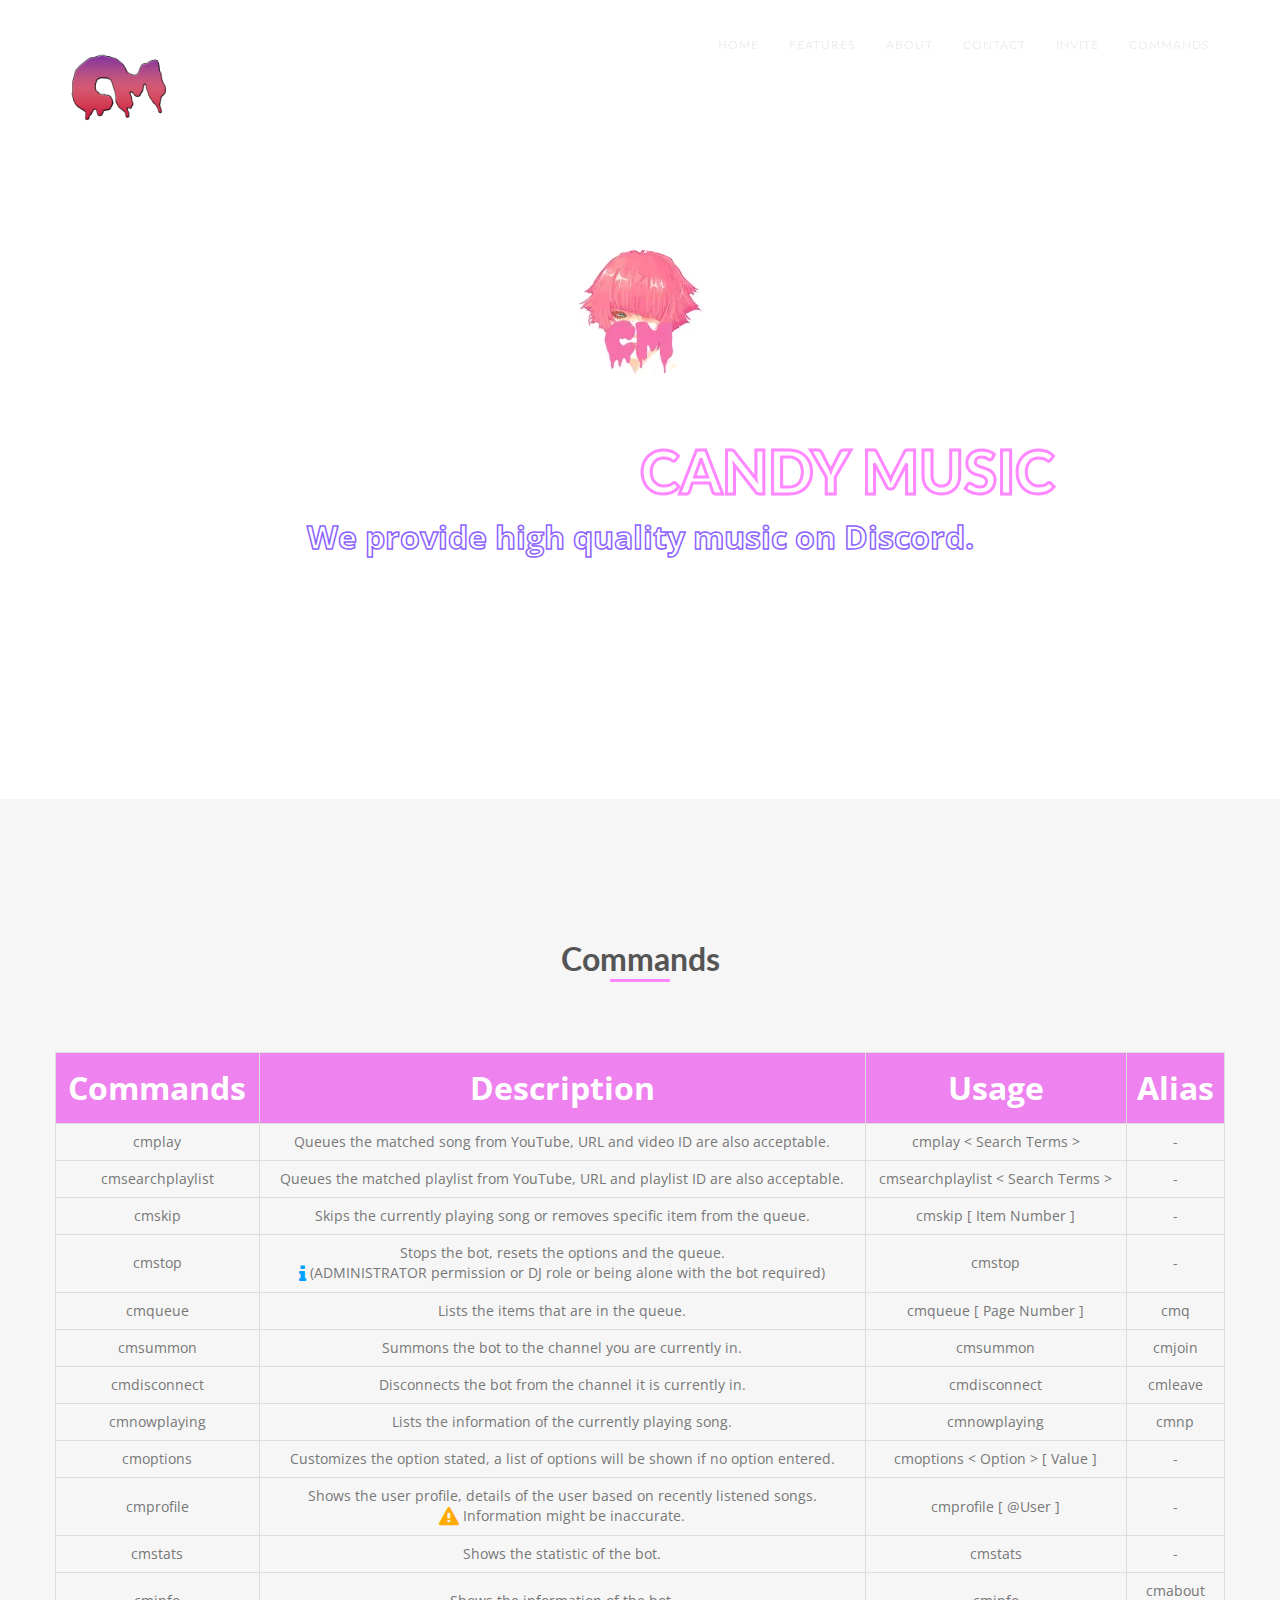
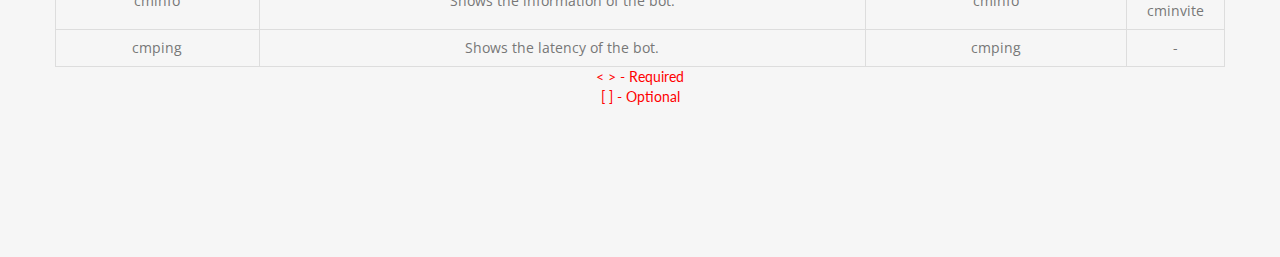
==== commands.html @ 9859776d "v1.1" ====
<!DOCTYPE html>
<html>
	
	
	<head>
<meta charset="utf-8">
<meta name="viewport" content="width=device-width, initial-scale=1">
<title>Candy Music - Commands</title>
<meta name="description" content="">
<meta name="author" content="">

<!-- Favicons
    ================================================== -->
<link rel="shortcut icon" href="img/favicon.ico" type="image/x-icon">
<link rel="apple-touch-icon" href="img/apple-touch-icon.png">
<link rel="apple-touch-icon" sizes="72x72" href="img/apple-touch-icon-72x72.png">
<link rel="apple-touch-icon" sizes="114x114" href="img/apple-touch-icon-114x114.png">

<!-- Bootstrap -->
<link rel="stylesheet" type="text/css"  href="css/bootstrap.css">
<link rel="stylesheet" type="text/css" href="fonts/font-awesome/css/font-awesome.css">
<link rel="stylesheet" type="text/css" href="fonts/font-awesome/css/styles.css">
<link href="https://file.myfontastic.com/V3TBBQQPGmrtsJyQskfBVn/icons.css" rel="stylesheet">


<!-- Stylesheet
    ================================================== -->
<link rel="stylesheet" type="text/css"  href="css/style.css">
<link rel="stylesheet" type="text/css" href="css/prettyPhoto.css">
<link href='http://fonts.googleapis.com/css?family=Lato:400,700,900,300' rel='stylesheet' type='text/css'>
<link href='http://fonts.googleapis.com/css?family=Open+Sans:400,700,800,600,300' rel='stylesheet' type='text/css'>
<script type="text/javascript" src="js/modernizr.custom.js"></script>

<!-- HTML5 shim and Respond.js for IE8 support of HTML5 elements and media queries -->
<!-- WARNING: Respond.js doesn't work if you view the page via file:// -->
<!--[if lt IE 9]>
      <script src="https://oss.maxcdn.com/html5shiv/3.7.2/html5shiv.min.js"></script>
      <script src="https://oss.maxcdn.com/respond/1.4.2/respond.min.js"></script>
    <![endif]-->

    <style>
            @-webkit-keyframes pfp {
		    0%  {bottom:0px;}
		    50% {bottom:40px;}
		    100% {bottom:0px;}
            }
            @keyframes pfp {
              0%  {bottom:0px;}
              50% {bottom:40px;}
              100% {bottom:0px;}
            }


    </style>

</head>

<body>
    <nav id="menu" class="navbar navbar-default navbar-fixed-top">
            <div class="container"> 
              <!-- Brand and toggle get grouped for better mobile display -->
              <div class="navbar-header">
                <button type="button" class="navbar-toggle collapsed" data-toggle="collapse" data-target="#bs-example-navbar-collapse-1"> <span class="sr-only">Toggle navigation</span> <span class="icon-bar"></span> <span class="icon-bar"></span> <span class="icon-bar"></span> </button>
                <a class="navbar-brand" href="index.html"><img src="img/icon.png" width="100" height="100"></img><strong></strong></a> </div>
              
              <!-- Collect the nav links, forms, and other content for toggling -->
              <div class="collapse navbar-collapse" id="bs-example-navbar-collapse-1">
                <ul class="nav navbar-nav navbar-right">
                  <li><a href="index.html#home" class="page-scroll">Home</a></li>
                  <li><a href="index.html#features-section" class="page-scroll">Features</a></li>
                  <li><a href="index.html#about-section" class="page-scroll">About</a></li>
                  <li><a href="index.html#contact-section" class="page-scroll">Contact</a></li>
                  <li><a href="index.html#invite-section" class="page-scroll">Invite</a></li>
                  <li><a href="commands.html" target="_self">Commands</a></li>
                </ul>
              </div>
              <!-- /.navbar-collapse --> 
            </div>
            <!-- /.container-fluid --> 
          </nav>
        </body>

        <header class="text-center" name="home">
                <div class="intro-text">
                  <img src="img/pfp.png" style="border-radius: 50%; position: relative; -webkit-animation-name: pfp; -webkit-animation-duration: 2.5s; animation-name: pfp; animation-duration: 2.5s; animation-iteration-count: infinite; -webkit-animation-timing-function: ease-in-out; animation-timing-function: ease-in-out; animation-direction: alternate;" width="128px" height="128px"></img><br><br><br>
                  
                  <h1>Welcome to <strong>Candy Music</strong></h1>
                  <p2>We provide high quality music on Discord.</p2><br><br>
                  <a href="index.html#invite-section" class="btn btn-default btn-lg page-scroll">INVITE NOW</a> </div>
              </header>

        <body>

          		<!-- commands section -->
			<div id="commands-section" class="text-center">
				<div class="container">
					<div class="command-title center">
						<h2>Commands</h2>
						<hr>
							<div class="clearfix"></div>
							<p></p>
						</div>
						<div class="space"></div>
						<div class="row">
                            <table id="commands-table">

                                    <tr>
                                    <th style="background-color:violet"><center>Commands</center></th>
                                    <th style="background-color:violet"><center>Description</center></th>
                                    <th style="background-color:violet"><center>Usage</center></th>
                                    <th style="background-color:violet"><center>Alias</center></th>
                                    </tr>

                                    <tr>
                                        <td>cmplay</td>
                                        <td>Queues the matched song from YouTube, URL and video ID are also acceptable.</td>
                                        <td>cmplay < Search Terms ></td>
                                        <td>-</td>
                                    </tr>

                                    <tr>
                                        <td>cmsearchplaylist</td>
                                        <td>Queues the matched playlist from YouTube, URL and playlist ID are also acceptable.</td>
                                        <td>cmsearchplaylist < Search Terms ></td>
                                        <td>-</td>
                                    </tr>

                                    <tr>
                                        <td>cmskip</td>
                                        <td>Skips the currently playing song or removes specific item from the queue.</td>
                                        <td>cmskip [ Item Number ]</td>
                                        <td>-</td>
                                    </tr>

                                    <tr>
                                        <td>cmstop</td>
                                        <td>Stops the bot, resets the options and the queue.<br><info class="fa fa-info"></info> (ADMINISTRATOR permission or DJ role or being alone with the bot required)</td>
                                        <td>cmstop</td>
                                        <td>-</td>
                                    </tr>
                                    
                                    <tr>
                                        <td>cmqueue</td>
                                        <td>Lists the items that are in the queue.</td>
                                        <td>cmqueue [ Page Number ]</td>
                                        <td>cmq</td>
                                    </tr>

                                    <tr>
                                        <td>cmsummon</td>
                                        <td>Summons the bot to the channel you are currently in.</td>
                                        <td>cmsummon</td>
                                        <td>cmjoin</td>
                                    </tr>

                                    <tr>
                                        <td>cmdisconnect</td>
                                        <td>Disconnects the bot from the channel it is currently in.</td>
                                        <td>cmdisconnect</td>
                                        <td>cmleave</td>
                                    </tr>

                                    <tr>
                                    <td>cmnowplaying</td>
                                    <td>Lists the information of the currently playing song.</td>
                                    <td>cmnowplaying</td>
                                    <td>cmnp</td>
                                    </tr>

                                    <tr>
                                        <td>cmoptions</td>
                                        <td>Customizes the option stated, a list of options will be shown if no option entered.</td>
                                        <td>cmoptions < Option > [ Value ]</td>
                                        <td>-</td>
                                    </tr>

                                    <tr>
                                        <td>cmprofile</td>
                                        <td>Shows the user profile, details of the user based on recently listened songs.<br><warning class="fa fa-warning"></warning> Information might be inaccurate.</td>
                                        <td>cmprofile [ @User ]</td>
                                        <td>-</td>
                                    </tr>

                                    <tr>
                                        <td>cmstats</td>
                                        <td>Shows the statistic of the bot.</td>
                                        <td>cmstats</td>
                                        <td>-</td>
                                    </tr>

                                    <tr>
                                        <td>cminfo</td>
                                        <td>Shows the information of the bot.</td>
                                        <td>cminfo</td>
                                        <td>cmabout<br>cminvite</td>
                                    </tr>

                                    <tr>
                                        <td>cmping</td>
                                        <td>Shows the latency of the bot.</td>
                                        <td>cmping</td>
                                        <td>-</td>
                                    </tr>
                            </table>
                            <warn style="color:red">< > - Required<br>[ ] - Optional</warn>
							</div>
					</div>
				</div>
      <!--about section-->
          </body>


<!-- jQuery (necessary for Bootstrap's JavaScript plugins) --> 
<script src="https://ajax.googleapis.com/ajax/libs/jquery/1.11.1/jquery.min.js"></script> 
<script type="text/javascript" src="js/jquery.1.11.1.js"></script> 
<!-- Include all compiled plugins (below), or include individual files as needed --> 
<script type="text/javascript" src="js/bootstrap.js"></script> 
<script type="text/javascript" src="js/SmoothScroll.js"></script> 
<script type="text/javascript" src="js/jquery.counterup.js"></script> 
<script type="text/javascript" src="js/waypoints.js"></script> 
<script type="text/javascript" src="js/jquery.prettyPhoto.js"></script> 
<script type="text/javascript" src="js/jquery.isotope.js"></script> 
<script type="text/javascript" src="js/jqBootstrapValidation.js"></script> 

<!-- Javascripts
    ================================================== --> 
<script type="text/javascript" src="js/main.js"></script>

</html>
---- fonts/font-awesome/css/styles.css ----
@charset "UTF-8";

@font-face {
  font-family: "cmicon";
  src:url("fonts/cmicon.eot");
  src:url("fonts/cmicon.eot?#iefix") format("embedded-opentype"),
    url("fonts/cmicon.woff") format("woff"),
    url("fonts/cmicon.ttf") format("truetype"),
    url("fonts/cmicon.svg#cmicon") format("svg");
  font-weight: normal;
  font-style: normal;

}

[data-icon]:before {
  font-family: "cmicon" !important;
  content: attr(data-icon);
  font-style: normal !important;
  font-weight: normal !important;
  font-variant: normal !important;
  text-transform: none !important;
  speak: none;
  line-height: 1;
  -webkit-font-smoothing: antialiased;
  -moz-osx-font-smoothing: grayscale;
}

[class^="icon-"]:before,
[class*=" icon-"]:before {
  font-family: "cmicon" !important;
  font-style: normal !important;
  font-weight: normal !important;
  font-variant: normal !important;
  text-transform: none !important;
  speak: none;
  line-height: 1;
  -webkit-font-smoothing: antialiased;
  -moz-osx-font-smoothing: grayscale;
}

.icon-cmicon:before {
  content: "\61";
}
---- css/style.css ----
body, html {
	font-family: 'Lato', sans-serif;
	text-rendering: optimizeLegibility !important;
	-webkit-font-smoothing: antialiased !important;
	color: #777;
}
h1 strong {
	font-weight: 900;
	-webkit-text-stroke: 3.0px #FF87FF;
	-webkit-text-fill-color: #FFFFFF;
}
h2 {
	line-height: 20px;
	font-size: 32px;
	font-weight: 700;
	margin: 0;
	color: #555;
}
h3 {
	font-size: 16px;
	font-weight: 700;
}
h4 {
	font-size: 20px;
	color: #666;
}
h5 {
	text-transform: uppercase;
	font-weight: 700;
	line-height: 20px;
}
p {
	font-family: 'Open Sans', sans-serif;
}
p2{
	-webkit-text-stroke: 1.5px #8D63FF;
	-webkit-text-fill-color: #FFFFFF;
	font-family: 'Open Sans', sans-serif;
	font-size: 32px;
	font-weight: 700;
}
a {
	color: #ff96e4;
}
a:hover, a:focus {
	text-decoration: none;
	color: rgb(34, 34, 34);
}
a.invite:hover, a.invite:visited, a.invite:active{
	text-decoration: none;
	color: purple;
}
.clearfix:after {
	visibility: hidden;
	display: block;
	font-size: 0;
	content: " ";
	clear: both;
	height: 0;
}
.clearfix {
	display: inline-block;
}
* html .clearfix {
	height: 1%;
}
.clearfix {
	display: block;
}
ul, ol {
	padding: 0;
	webkit-padding: 0;
	moz-padding: 0;
	list-style: none;
}
hr {
	height: 3px;
	width: 60px;
	text-align: center;
	position: relative;
	background: #FF87FF;
	border: 0;
	margin: 10px auto 30px;
}
/* Navigation */
#menu {
	padding: 20px;
	transition: all 0.8s;
}
#menu.navbar-default {
	background-color: rgba(248, 248, 248, 0);
	border-color: rgba(231, 231, 231, 0);
}
#menu a.navbar-brand {
	text-transform: uppercase;
	font-size: 22px;
	color: #fff;
	font-weight: 900;
}
#menu a.navbar-brand i.fa {
	color: rgba(255,255,255,0.7);
	margin-right: 3px;
}
#menu.navbar-default .navbar-nav > li > a {
	text-transform: uppercase;
	color: #eeeeee;
	font-size: 12px;
	letter-spacing: 1px;
}
#menu.navbar-default .navbar-nav > li > a:hover {
	color: #cf8cff;
}
.on {
	background-color: #6e0072 !important;
	padding: 0 !important;
}
.navbar-default .navbar-nav > .active > a, .navbar-default .navbar-nav > .active > a:hover, .navbar-default .navbar-nav > .active > a:focus {
	color: #cf8cff !important;
	background-color: transparent;
}
.navbar-toggle {
	border-radius: 0;
}
.navbar-default .navbar-toggle:hover, .navbar-default .navbar-toggle:focus {
	background-color: #cf8cff;
	border-color: #cf8cff;
}
.navbar-default .navbar-toggle:hover>.icon-bar {
	background-color: #FFF;
}
/* Home Style */
/*../img/header-bg.jpg*/
header { 
	background: url(https://cdn.discordapp.com/attachments/242175117831045121/392961138247073802/floating-light-pink-stars-fade-in-and-out-against-a-pink-backdrop-looping-motion-background_spv1hisg.png) no-repeat bottom right;
	background-size: cover;
	color: #cfcfcf;
	position: relative;
	height: 100%;
}
header p {
	color: rgba(255,255,255,0.8);
	font-size: 20px;
	margin-bottom: 80px;
}
.intro-text {
	position: relative;
	padding-top: 250px;
	padding-right: 0;
	padding-left: 0;
	padding-bottom: 170px;
}
.intro-text H1 {
	font-size: 60px;
	text-transform: uppercase;
	color: #fff;
}
.btn-default {
	color: #fff;
	font-family: 'Open Sans', sans-serif;
	background-color: transparent;
	border: 2px solid rgba(255,255,255,0.8);
	margin: 0 8px;
	padding: 12px 24px;
	font-size: 16px;
	transition: all 0.5s;
	border-radius: 4px;
}
.btn-default:hover, .btn-default:focus, .btn-default.focus, .btn-default:active, .btn-default.active {
	background-color: #fff;
	color: #ff96e4;
	border-color: #fff;
}
/* Features Section */
#features-section {
	padding: 150px 0;
	background-color: #fff;
}
#features-section h4 {
	font-weight: 700;
}
.space {
	margin-top: 40px;
}
#features-section i.fa {
	font-size: 40px;
	margin-bottom: 20px;
	transition: all 0.5s;
	color: #ff96e4;
}
/* About Section */
#about-section {
	padding: 150px 0;
	background-color: #f6f6f6;
}
#about-section p {
	margin-top: 5px;
	margin-bottom: 5px;
}

#about-section i.fa {
	font-size: 40px;
	margin-bottom: 20px;
	transition: all 0.5s;
	color: #ff96e4;
}
/* Invite Section */
#invite-section {
	padding: 150px 0;
	background-color: #f6f6f6;
}
.section-title.center {
	padding: 30px 0;
}
.section-title h2 {
	margin-bottom: 30px;
}
img.img-circle.team-img {
	width: 150px;
	height: 150px;
	border: 4px solid transparent;
	transition: all 0.5s;
}
/* Contact Section */
#contact-section {
	padding: 150px 0 60px 0;
}
#contact-section h3 {
	font-size: 20px;
	font-weight: 400;
}
#contact-section form {
	padding: 30px 0;
}
#contact-section i.fa {
	color: #0dad8d;
	font-size: 16px;
	margin-bottom: 10px;
}
label {
	font-size: 12px;
	font-weight: 400;
	font-family: 'Open Sans', sans-serif;
	float: left;
}
#contact-section .form-control {
	display: block;
	width: 100%;
	padding: 6px 12px;
	font-size: 14px;
	line-height: 1.42857143;
	color: #555;
	background-color: #fff;
	background-image: none;
	border: 1px solid #ccc;
	border-radius: 2px;
	-webkit-box-shadow: none;
	box-shadow: none;
	-webkit-transition: none;
	-o-transition: none;
	transition: none;
}
#contact-section .form-control:focus {
	border-color: inherit;
	outline: 0;
	-webkit-box-shadow: transparent;
	box-shadow: transparent;
}
#contact-section .btn {
	background: transparent;
	border: 2px solid #12dbb2;
	border-radius: 4px;
	padding: 10px 20px;
	margin-top: 20px;
	color: #0dbf9b;
}
#contact-section .btn:hover, #contact-section .btn:focus {
	background: #0dbf9b;
	border: 2px solid #0dbf9b;
	color: #fff;
}
#contact-section .text-danger {
	color: #cc3300;
	text-align: left;
}
.btn:active, .btn.active {
	background-image: none;
	outline: 0;
	-webkit-box-shadow: none;
	box-shadow: none;
}
a:focus, .btn:focus, .btn:active:focus, .btn.active:focus, .btn.focus, .btn:active.focus, .btn.active.focus {
	outline: none;
	outline-offset: none;
}

/* Commands Section */
#commands-section {
	padding: 150px 0;
	background-color: #f6f6f6;
}
#commands-section p {
	margin-top: 5px;
	margin-bottom: 5px;
}

#commands-section i.fa {
	font-size: 40px;
	margin-bottom: 20px;
	transition: all 0.5s;
	color: #ff96e4;
}

/* Commands Table Section */
#commands-table {
    font-family: 'Open Sans', sans-serif;
    border-collapse: collapse;
    width: 100%;
}

#commands-table info.fa{
	font-size: 20px;
	color: #00a1ff;
	vertical-align: middle;
}

#commands-table warning.fa{
	font-size: 20px;
	color: #ffaa00;
	vertical-align: middle;
}

#commands-table td, #commands-table th {
    border: 1px solid #ddd;
    padding: 8px;
}

#commands-table tr:nth-child{background-color: #f2f2f2;}

#commands-table tr:hover {background-color: #ddd;}

#commands-table th {
    padding-top: 12px;
    padding-bottom: 12px;
	text-align: left;
	font-size: 32px;
    background-color: #4CAF50;
	color: white;
}

/* Footer */
#footer {
	background-color: #222222;
	color: #777;
	padding: 15px 0 10px 0;
	text-align: center;
}
#footer p {
	font-size: 13px;
	margin-top: 10px;
}
#footer a {
	color: #999;
}
#footer a:hover, a:focus {
	text-decoration: none;
	color: #0dad8d;
}

@media (max-width: 768px) {
.content {
	padding: 40% 0 0;
}
}

@media (max-width: 603px) {
#menu.navbar-default {
	background-color: rgba(0, 0, 0, 0.7);
}
label {
	float: none !important
}
.hover-bg .hover-text {
	padding: 12% 10%;
}
}

@media (max-width: 360px) {
.hover-bg .hover-text {
	padding: 22% 10%;
}
}
---- css/prettyPhoto.css ----
div.pp_default .pp_top,div.pp_default .pp_top .pp_middle,div.pp_default .pp_top .pp_left,div.pp_default .pp_top .pp_right,div.pp_default .pp_bottom,div.pp_default .pp_bottom .pp_left,div.pp_default .pp_bottom .pp_middle,div.pp_default .pp_bottom .pp_right{height:13px}
div.pp_default .pp_top .pp_left{background:url(../img/prettyPhoto/default/sprite.png) -78px -93px no-repeat}
div.pp_default .pp_top .pp_middle{background:url(../img/prettyPhoto/default/sprite_x.png) top left repeat-x}
div.pp_default .pp_top .pp_right{background:url(../img/prettyPhoto/default/sprite.png) -112px -93px no-repeat}
div.pp_default .pp_content .ppt{color:#f8f8f8}
div.pp_default .pp_content_container .pp_left{background:url(../img/prettyPhoto/default/sprite_y.png) -7px 0 repeat-y;padding-left:13px}
div.pp_default .pp_content_container .pp_right{background:url(../img/prettyPhoto/default/sprite_y.png) top right repeat-y;padding-right:13px}
div.pp_default .pp_next:hover{background:url(../img/prettyPhoto/default/sprite_next.png) center right no-repeat;cursor:pointer}
div.pp_default .pp_previous:hover{background:url(../img/prettyPhoto/default/sprite_prev.png) center left no-repeat;cursor:pointer}
div.pp_default .pp_expand{background:url(../img/prettyPhoto/default/sprite.png) 0 -29px no-repeat;cursor:pointer;width:28px;height:28px}
div.pp_default .pp_expand:hover{background:url(../img/prettyPhoto/default/sprite.png) 0 -56px no-repeat;cursor:pointer}
div.pp_default .pp_contract{background:url(../img/prettyPhoto/default/sprite.png) 0 -84px no-repeat;cursor:pointer;width:28px;height:28px}
div.pp_default .pp_contract:hover{background:url(../img/prettyPhoto/default/sprite.png) 0 -113px no-repeat;cursor:pointer}
div.pp_default .pp_close{width:30px;height:30px;background:url(../img/prettyPhoto/default/sprite.png) 2px 1px no-repeat;cursor:pointer}
div.pp_default .pp_gallery ul li a{background:url(../img/prettyPhoto/default/default_thumb.png) center center #f8f8f8;border:1px solid #aaa}
div.pp_default .pp_social{margin-top:7px}
div.pp_default .pp_gallery a.pp_arrow_previous,div.pp_default .pp_gallery a.pp_arrow_next{position:static;left:auto}
div.pp_default .pp_nav .pp_play,div.pp_default .pp_nav .pp_pause{background:url(../img/prettyPhoto/default/sprite.png) -51px 1px no-repeat;height:30px;width:30px}
div.pp_default .pp_nav .pp_pause{background-position:-51px -29px}
div.pp_default a.pp_arrow_previous,div.pp_default a.pp_arrow_next{background:url(../img/prettyPhoto/default/sprite.png) -31px -3px no-repeat;height:20px;width:20px;margin:4px 0 0}
div.pp_default a.pp_arrow_next{left:52px;background-position:-82px -3px}
div.pp_default .pp_content_container .pp_details{margin-top:5px}
div.pp_default .pp_nav{clear:none;height:30px;width:110px;position:relative}
div.pp_default .pp_nav .currentTextHolder{font-family:Georgia;font-style:italic;color:#999;font-size:11px;left:75px;line-height:25px;position:absolute;top:2px;margin:0;padding:0 0 0 10px}
div.pp_default .pp_close:hover,div.pp_default .pp_nav .pp_play:hover,div.pp_default .pp_nav .pp_pause:hover,div.pp_default .pp_arrow_next:hover,div.pp_default .pp_arrow_previous:hover{opacity:0.7}
div.pp_default .pp_description{font-size:11px;font-weight:700;line-height:14px;margin:5px 50px 5px 0}
div.pp_default .pp_bottom .pp_left{background:url(../img/prettyPhoto/default/sprite.png) -78px -127px no-repeat}
div.pp_default .pp_bottom .pp_middle{background:url(../img/prettyPhoto/default/sprite_x.png) bottom left repeat-x}
div.pp_default .pp_bottom .pp_right{background:url(../img/prettyPhoto/default/sprite.png) -112px -127px no-repeat}
div.pp_default .pp_loaderIcon{background:url(../img/prettyPhoto/default/loader.gif) center center no-repeat}
div.light_rounded .pp_top .pp_left{background:url(../img/prettyPhoto/light_rounded/sprite.png) -88px -53px no-repeat}
div.light_rounded .pp_top .pp_right{background:url(../img/prettyPhoto/light_rounded/sprite.png) -110px -53px no-repeat}
div.light_rounded .pp_next:hover{background:url(../img/prettyPhoto/light_rounded/btnNext.png) center right no-repeat;cursor:pointer}
div.light_rounded .pp_previous:hover{background:url(../img/prettyPhoto/light_rounded/btnPrevious.png) center left no-repeat;cursor:pointer}
div.light_rounded .pp_expand{background:url(../img/prettyPhoto/light_rounded/sprite.png) -31px -26px no-repeat;cursor:pointer}
div.light_rounded .pp_expand:hover{background:url(../img/prettyPhoto/light_rounded/sprite.png) -31px -47px no-repeat;cursor:pointer}
div.light_rounded .pp_contract{background:url(../img/prettyPhoto/light_rounded/sprite.png) 0 -26px no-repeat;cursor:pointer}
div.light_rounded .pp_contract:hover{background:url(../img/prettyPhoto/light_rounded/sprite.png) 0 -47px no-repeat;cursor:pointer}
div.light_rounded .pp_close{width:75px;height:22px;background:url(../img/prettyPhoto/light_rounded/sprite.png) -1px -1px no-repeat;cursor:pointer}
div.light_rounded .pp_nav .pp_play{background:url(../img/prettyPhoto/light_rounded/sprite.png) -1px -100px no-repeat;height:15px;width:14px}
div.light_rounded .pp_nav .pp_pause{background:url(../img/prettyPhoto/light_rounded/sprite.png) -24px -100px no-repeat;height:15px;width:14px}
div.light_rounded .pp_arrow_previous{background:url(../img/prettyPhoto/light_rounded/sprite.png) 0 -71px no-repeat}
div.light_rounded .pp_arrow_next{background:url(../img/prettyPhoto/light_rounded/sprite.png) -22px -71px no-repeat}
div.light_rounded .pp_bottom .pp_left{background:url(../img/prettyPhoto/light_rounded/sprite.png) -88px -80px no-repeat}
div.light_rounded .pp_bottom .pp_right{background:url(../img/prettyPhoto/light_rounded/sprite.png) -110px -80px no-repeat}
div.dark_rounded .pp_top .pp_left{background:url(../img/prettyPhoto/dark_rounded/sprite.png) -88px -53px no-repeat}
div.dark_rounded .pp_top .pp_right{background:url(../img/prettyPhoto/dark_rounded/sprite.png) -110px -53px no-repeat}
div.dark_rounded .pp_content_container .pp_left{background:url(../img/prettyPhoto/dark_rounded/contentPattern.png) top left repeat-y}
div.dark_rounded .pp_content_container .pp_right{background:url(../img/prettyPhoto/dark_rounded/contentPattern.png) top right repeat-y}
div.dark_rounded .pp_next:hover{background:url(../img/prettyPhoto/dark_rounded/btnNext.png) center right no-repeat;cursor:pointer}
div.dark_rounded .pp_previous:hover{background:url(../img/prettyPhoto/dark_rounded/btnPrevious.png) center left no-repeat;cursor:pointer}
div.dark_rounded .pp_expand{background:url(../img/prettyPhoto/dark_rounded/sprite.png) -31px -26px no-repeat;cursor:pointer}
div.dark_rounded .pp_expand:hover{background:url(../img/prettyPhoto/dark_rounded/sprite.png) -31px -47px no-repeat;cursor:pointer}
div.dark_rounded .pp_contract{background:url(../img/prettyPhoto/dark_rounded/sprite.png) 0 -26px no-repeat;cursor:pointer}
div.dark_rounded .pp_contract:hover{background:url(../img/prettyPhoto/dark_rounded/sprite.png) 0 -47px no-repeat;cursor:pointer}
div.dark_rounded .pp_close{width:75px;height:22px;background:url(../img/prettyPhoto/dark_rounded/sprite.png) -1px -1px no-repeat;cursor:pointer}
div.dark_rounded .pp_description{margin-right:85px;color:#fff}
div.dark_rounded .pp_nav .pp_play{background:url(../img/prettyPhoto/dark_rounded/sprite.png) -1px -100px no-repeat;height:15px;width:14px}
div.dark_rounded .pp_nav .pp_pause{background:url(../img/prettyPhoto/dark_rounded/sprite.png) -24px -100px no-repeat;height:15px;width:14px}
div.dark_rounded .pp_arrow_previous{background:url(../img/prettyPhoto/dark_rounded/sprite.png) 0 -71px no-repeat}
div.dark_rounded .pp_arrow_next{background:url(../img/prettyPhoto/dark_rounded/sprite.png) -22px -71px no-repeat}
div.dark_rounded .pp_bottom .pp_left{background:url(../img/prettyPhoto/dark_rounded/sprite.png) -88px -80px no-repeat}
div.dark_rounded .pp_bottom .pp_right{background:url(../img/prettyPhoto/dark_rounded/sprite.png) -110px -80px no-repeat}
div.dark_rounded .pp_loaderIcon{background:url(../img/prettyPhoto/dark_rounded/loader.gif) center center no-repeat}
div.dark_square .pp_left,div.dark_square .pp_middle,div.dark_square .pp_right,div.dark_square .pp_content{background:#000}
div.dark_square .pp_description{color:#fff;margin:0 85px 0 0}
div.dark_square .pp_loaderIcon{background:url(../img/prettyPhoto/dark_square/loader.gif) center center no-repeat}
div.dark_square .pp_expand{background:url(../img/prettyPhoto/dark_square/sprite.png) -31px -26px no-repeat;cursor:pointer}
div.dark_square .pp_expand:hover{background:url(../img/prettyPhoto/dark_square/sprite.png) -31px -47px no-repeat;cursor:pointer}
div.dark_square .pp_contract{background:url(../img/prettyPhoto/dark_square/sprite.png) 0 -26px no-repeat;cursor:pointer}
div.dark_square .pp_contract:hover{background:url(../img/prettyPhoto/dark_square/sprite.png) 0 -47px no-repeat;cursor:pointer}
div.dark_square .pp_close{width:75px;height:22px;background:url(../img/prettyPhoto/dark_square/sprite.png) -1px -1px no-repeat;cursor:pointer}
div.dark_square .pp_nav{clear:none}
div.dark_square .pp_nav .pp_play{background:url(../img/prettyPhoto/dark_square/sprite.png) -1px -100px no-repeat;height:15px;width:14px}
div.dark_square .pp_nav .pp_pause{background:url(../img/prettyPhoto/dark_square/sprite.png) -24px -100px no-repeat;height:15px;width:14px}
div.dark_square .pp_arrow_previous{background:url(../img/prettyPhoto/dark_square/sprite.png) 0 -71px no-repeat}
div.dark_square .pp_arrow_next{background:url(../img/prettyPhoto/dark_square/sprite.png) -22px -71px no-repeat}
div.dark_square .pp_next:hover{background:url(../img/prettyPhoto/dark_square/btnNext.png) center right no-repeat;cursor:pointer}
div.dark_square .pp_previous:hover{background:url(../img/prettyPhoto/dark_square/btnPrevious.png) center left no-repeat;cursor:pointer}
div.light_square .pp_expand{background:url(../img/prettyPhoto/light_square/sprite.png) -31px -26px no-repeat;cursor:pointer}
div.light_square .pp_expand:hover{background:url(../img/prettyPhoto/light_square/sprite.png) -31px -47px no-repeat;cursor:pointer}
div.light_square .pp_contract{background:url(../img/prettyPhoto/light_square/sprite.png) 0 -26px no-repeat;cursor:pointer}
div.light_square .pp_contract:hover{background:url(../img/prettyPhoto/light_square/sprite.png) 0 -47px no-repeat;cursor:pointer}
div.light_square .pp_close{width:75px;height:22px;background:url(../img/prettyPhoto/light_square/sprite.png) -1px -1px no-repeat;cursor:pointer}
div.light_square .pp_nav .pp_play{background:url(../img/prettyPhoto/light_square/sprite.png) -1px -100px no-repeat;height:15px;width:14px}
div.light_square .pp_nav .pp_pause{background:url(../img/prettyPhoto/light_square/sprite.png) -24px -100px no-repeat;height:15px;width:14px}
div.light_square .pp_arrow_previous{background:url(../img/prettyPhoto/light_square/sprite.png) 0 -71px no-repeat}
div.light_square .pp_arrow_next{background:url(../img/prettyPhoto/light_square/sprite.png) -22px -71px no-repeat}
div.light_square .pp_next:hover{background:url(../img/prettyPhoto/light_square/btnNext.png) center right no-repeat;cursor:pointer}
div.light_square .pp_previous:hover{background:url(../img/prettyPhoto/light_square/btnPrevious.png) center left no-repeat;cursor:pointer}
div.facebook .pp_top .pp_left{background:url(../img/prettyPhoto/facebook/sprite.png) -88px -53px no-repeat}
div.facebook .pp_top .pp_middle{background:url(../img/prettyPhoto/facebook/contentPatternTop.png) top left repeat-x}
div.facebook .pp_top .pp_right{background:url(../img/prettyPhoto/facebook/sprite.png) -110px -53px no-repeat}
div.facebook .pp_content_container .pp_left{background:url(../img/prettyPhoto/facebook/contentPatternLeft.png) top left repeat-y}
div.facebook .pp_content_container .pp_right{background:url(../img/prettyPhoto/facebook/contentPatternRight.png) top right repeat-y}
div.facebook .pp_expand{background:url(../img/prettyPhoto/facebook/sprite.png) -31px -26px no-repeat;cursor:pointer}
div.facebook .pp_expand:hover{background:url(../img/prettyPhoto/facebook/sprite.png) -31px -47px no-repeat;cursor:pointer}
div.facebook .pp_contract{background:url(../img/prettyPhoto/facebook/sprite.png) 0 -26px no-repeat;cursor:pointer}
div.facebook .pp_contract:hover{background:url(../img/prettyPhoto/facebook/sprite.png) 0 -47px no-repeat;cursor:pointer}
div.facebook .pp_close{width:22px;height:22px;background:url(../img/prettyPhoto/facebook/sprite.png) -1px -1px no-repeat;cursor:pointer}
div.facebook .pp_description{margin:0 37px 0 0}
div.facebook .pp_loaderIcon{background:url(../img/prettyPhoto/facebook/loader.gif) center center no-repeat}
div.facebook .pp_arrow_previous{background:url(../img/prettyPhoto/facebook/sprite.png) 0 -71px no-repeat;height:22px;margin-top:0;width:22px}
div.facebook .pp_arrow_previous.disabled{background-position:0 -96px;cursor:default}
div.facebook .pp_arrow_next{background:url(../img/prettyPhoto/facebook/sprite.png) -32px -71px no-repeat;height:22px;margin-top:0;width:22px}
div.facebook .pp_arrow_next.disabled{background-position:-32px -96px;cursor:default}
div.facebook .pp_nav{margin-top:0}
div.facebook .pp_nav p{font-size:15px;padding:0 3px 0 4px}
div.facebook .pp_nav .pp_play{background:url(../img/prettyPhoto/facebook/sprite.png) -1px -123px no-repeat;height:22px;width:22px}
div.facebook .pp_nav .pp_pause{background:url(../img/prettyPhoto/facebook/sprite.png) -32px -123px no-repeat;height:22px;width:22px}
div.facebook .pp_next:hover{background:url(../img/prettyPhoto/facebook/btnNext.png) center right no-repeat;cursor:pointer}
div.facebook .pp_previous:hover{background:url(../img/prettyPhoto/facebook/btnPrevious.png) center left no-repeat;cursor:pointer}
div.facebook .pp_bottom .pp_left{background:url(../img/prettyPhoto/facebook/sprite.png) -88px -80px no-repeat}
div.facebook .pp_bottom .pp_middle{background:url(../img/prettyPhoto/facebook/contentPatternBottom.png) top left repeat-x}
div.facebook .pp_bottom .pp_right{background:url(../img/prettyPhoto/facebook/sprite.png) -110px -80px no-repeat}
div.pp_pic_holder a:focus{outline:none}
div.pp_overlay{background:#000;display:none;left:0;position:absolute;top:0;width:100%;z-index:9500}
div.pp_pic_holder{display:none;position:absolute;width:100px;z-index:10000}
.pp_content{height:40px;min-width:40px}
* html .pp_content{width:40px}
.pp_content_container{position:relative;text-align:left;width:100%}
.pp_content_container .pp_left{padding-left:20px}
.pp_content_container .pp_right{padding-right:20px}
.pp_content_container .pp_details{float:left;margin:10px 0 2px}
.pp_description{display:none;margin:0}
.pp_social{float:left;margin:0}
.pp_social .facebook{float:left;margin-left:5px;width:55px;overflow:hidden}
.pp_social .twitter{float:left}
.pp_nav{clear:right;float:left;margin:3px 10px 0 0}
.pp_nav p{float:left;white-space:nowrap;margin:2px 4px}
.pp_nav .pp_play,.pp_nav .pp_pause{float:left;margin-right:4px;text-indent:-10000px}
a.pp_arrow_previous,a.pp_arrow_next{display:block;float:left;height:15px;margin-top:3px;overflow:hidden;text-indent:-10000px;width:14px}
.pp_hoverContainer{position:absolute;top:0;width:100%;z-index:2000}
.pp_gallery{display:none;left:50%;margin-top:-50px;position:absolute;z-index:10000}
.pp_gallery div{float:left;overflow:hidden;position:relative}
.pp_gallery ul{float:left;height:35px;position:relative;white-space:nowrap;margin:0 0 0 5px;padding:0}
.pp_gallery ul a{border:1px rgba(0,0,0,0.5) solid;display:block;float:left;height:33px;overflow:hidden}
.pp_gallery ul a img{border:0}
.pp_gallery li{display:block;float:left;margin:0 5px 0 0;padding:0}
.pp_gallery li.default a{background:url(../img/prettyPhoto/facebook/default_thumbnail.gif) 0 0 no-repeat;display:block;height:33px;width:50px}
.pp_gallery .pp_arrow_previous,.pp_gallery .pp_arrow_next{margin-top:7px!important}
a.pp_next{background:url(../img/prettyPhoto/light_rounded/btnNext.png) 10000px 10000px no-repeat;display:block;float:right;height:100%;text-indent:-10000px;width:49%}
a.pp_previous{background:url(../img/prettyPhoto/light_rounded/btnNext.png) 10000px 10000px no-repeat;display:block;float:left;height:100%;text-indent:-10000px;width:49%}
a.pp_expand,a.pp_contract{cursor:pointer;display:none;height:20px;position:absolute;right:30px;text-indent:-10000px;top:10px;width:20px;z-index:20000}
a.pp_close{position:absolute;right:0;top:0;display:block;line-height:22px;text-indent:-10000px}
.pp_loaderIcon{display:block;height:24px;left:50%;position:absolute;top:50%;width:24px;margin:-12px 0 0 -12px}
#pp_full_res{line-height:1!important}
#pp_full_res .pp_inline{text-align:left}
#pp_full_res .pp_inline p{margin:0 0 15px}
div.ppt{color:#fff;display:none;font-size:17px;z-index:9999;margin:0 0 5px 15px}
div.pp_default .pp_content,div.light_rounded .pp_content{background-color:#fff}
div.pp_default #pp_full_res .pp_inline,div.light_rounded .pp_content .ppt,div.light_rounded #pp_full_res .pp_inline,div.light_square .pp_content .ppt,div.light_square #pp_full_res .pp_inline,div.facebook .pp_content .ppt,div.facebook #pp_full_res .pp_inline{color:#000}
div.pp_default .pp_gallery ul li a:hover,div.pp_default .pp_gallery ul li.selected a,.pp_gallery ul a:hover,.pp_gallery li.selected a{border-color:#fff}
div.pp_default .pp_details,div.light_rounded .pp_details,div.dark_rounded .pp_details,div.dark_square .pp_details,div.light_square .pp_details,div.facebook .pp_details{position:relative}
div.light_rounded .pp_top .pp_middle,div.light_rounded .pp_content_container .pp_left,div.light_rounded .pp_content_container .pp_right,div.light_rounded .pp_bottom .pp_middle,div.light_square .pp_left,div.light_square .pp_middle,div.light_square .pp_right,div.light_square .pp_content,div.facebook .pp_content{background:#fff}
div.light_rounded .pp_description,div.light_square .pp_description{margin-right:85px}
div.light_rounded .pp_gallery a.pp_arrow_previous,div.light_rounded .pp_gallery a.pp_arrow_next,div.dark_rounded .pp_gallery a.pp_arrow_previous,div.dark_rounded .pp_gallery a.pp_arrow_next,div.dark_square .pp_gallery a.pp_arrow_previous,div.dark_square .pp_gallery a.pp_arrow_next,div.light_square .pp_gallery a.pp_arrow_previous,div.light_square .pp_gallery a.pp_arrow_next{margin-top:12px!important}
div.light_rounded .pp_arrow_previous.disabled,div.dark_rounded .pp_arrow_previous.disabled,div.dark_square .pp_arrow_previous.disabled,div.light_square .pp_arrow_previous.disabled{background-position:0 -87px;cursor:default}
div.light_rounded .pp_arrow_next.disabled,div.dark_rounded .pp_arrow_next.disabled,div.dark_square .pp_arrow_next.disabled,div.light_square .pp_arrow_next.disabled{background-position:-22px -87px;cursor:default}
div.light_rounded .pp_loaderIcon,div.light_square .pp_loaderIcon{background:url(../img/prettyPhoto/light_rounded/loader.gif) center center no-repeat}
div.dark_rounded .pp_top .pp_middle,div.dark_rounded .pp_content,div.dark_rounded .pp_bottom .pp_middle{background:url(../img/prettyPhoto/dark_rounded/contentPattern.png) top left repeat}
div.dark_rounded .currentTextHolder,div.dark_square .currentTextHolder{color:#c4c4c4}
div.dark_rounded #pp_full_res .pp_inline,div.dark_square #pp_full_res .pp_inline{color:#fff}
.pp_top,.pp_bottom{height:20px;position:relative}
* html .pp_top,* html .pp_bottom{padding:0 20px}
.pp_top .pp_left,.pp_bottom .pp_left{height:20px;left:0;position:absolute;width:20px}
.pp_top .pp_middle,.pp_bottom .pp_middle{height:20px;left:20px;position:absolute;right:20px}
* html .pp_top .pp_middle,* html .pp_bottom .pp_middle{left:0;position:static}
.pp_top .pp_right,.pp_bottom .pp_right{height:20px;left:auto;position:absolute;right:0;top:0;width:20px}
.pp_fade,.pp_gallery li.default a img{display:none}
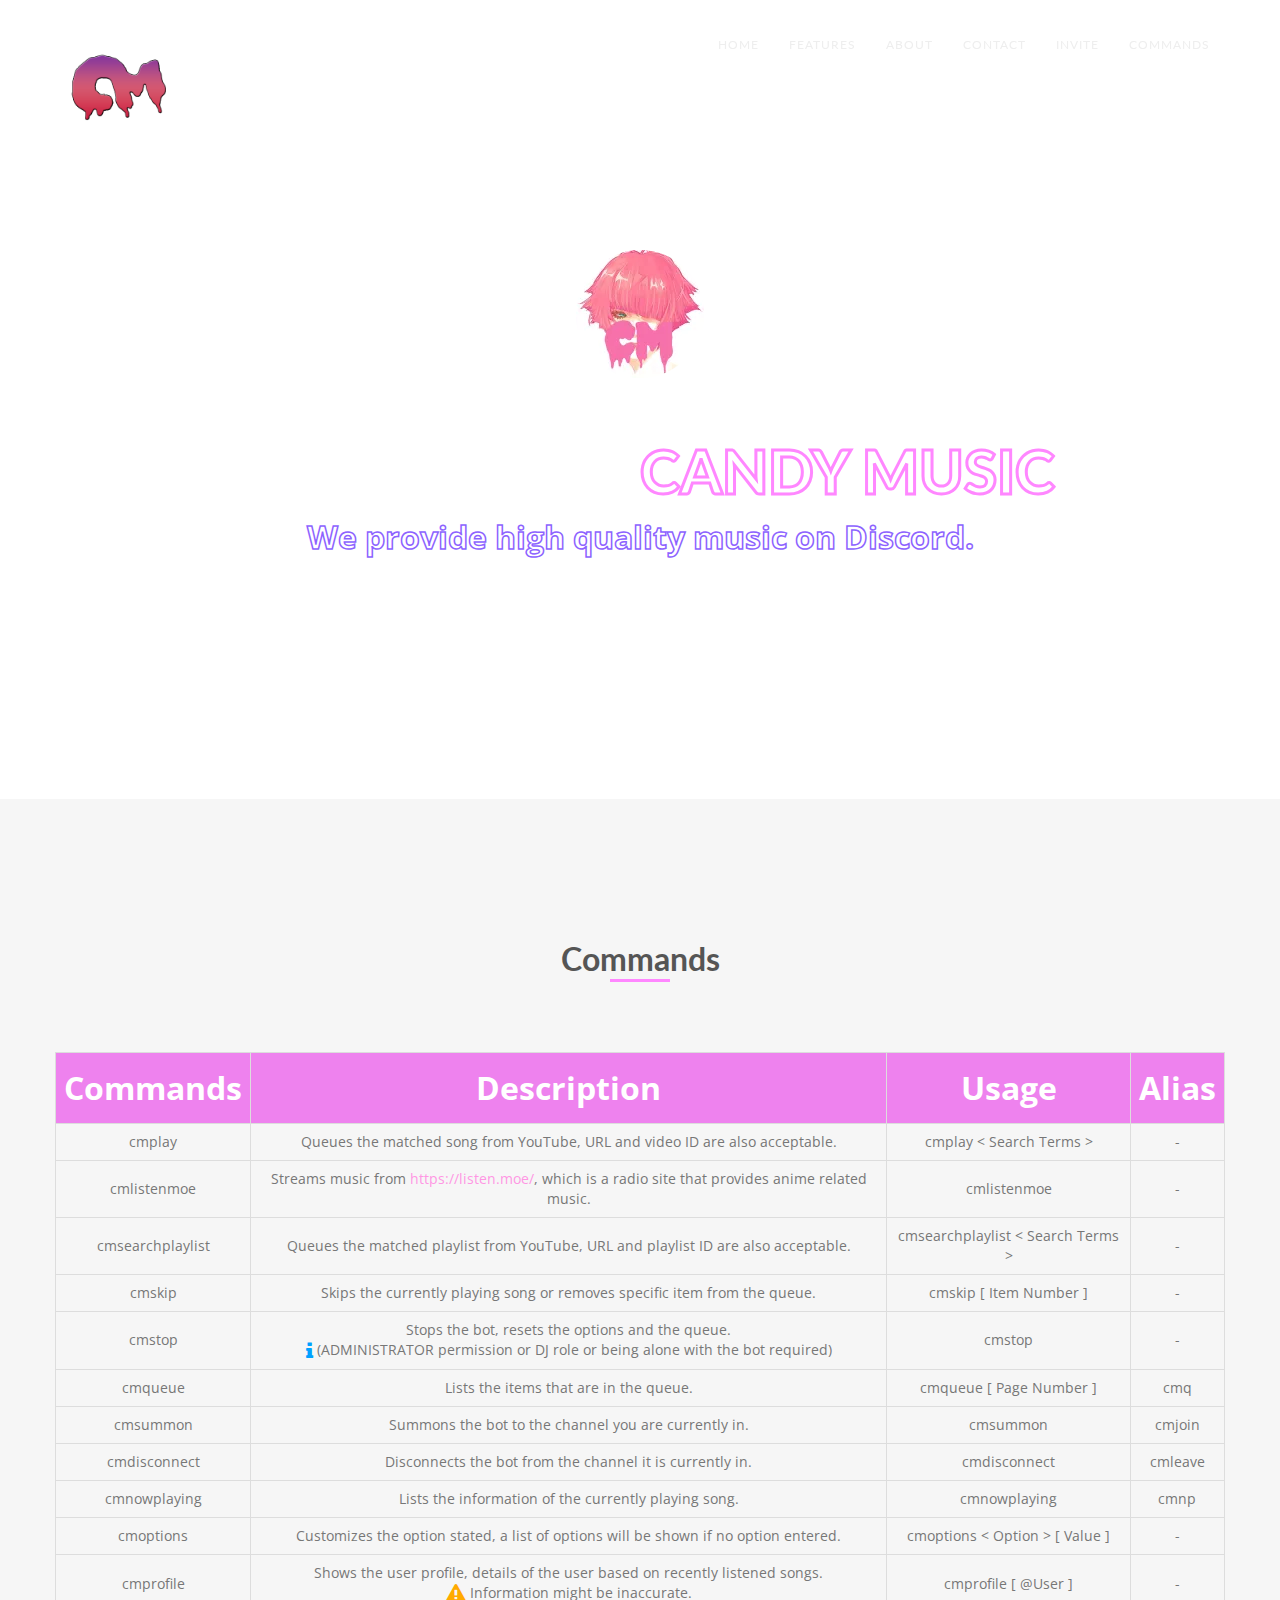
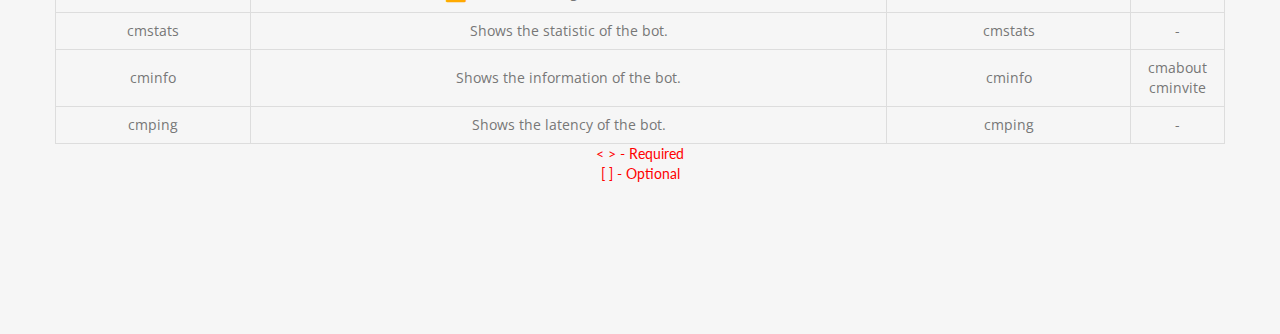
==== commit f99da27b: "Update commands.html" ====
--- a/commands.html
+++ b/commands.html
@@ -117,6 +117,13 @@
                                         <td>cmplay < Search Terms ></td>
                                         <td>-</td>
                                     </tr>
+				    
+				    <tr>
+					  <td>cmlistenmoe</td>
+					  <td>Streams music from <a href="https://listen.moe/" target="_blank">https://listen.moe/</a>, which is a radio site that provides anime related music.</td>
+					  <td>cmlistenmoe</td>
+					  <td>-</td>
+				    </tr>
 
                                     <tr>
                                         <td>cmsearchplaylist</td>
@@ -226,4 +233,4 @@
     ================================================== --> 
 <script type="text/javascript" src="js/main.js"></script>
 
-</html>+</html>
--- a/css/style.css
+++ b/css/style.css
@@ -315,6 +315,7 @@
     font-family: 'Open Sans', sans-serif;
     border-collapse: collapse;
     width: 100%;
+    overflow: scroll;
 }
 
 #commands-table info.fa{
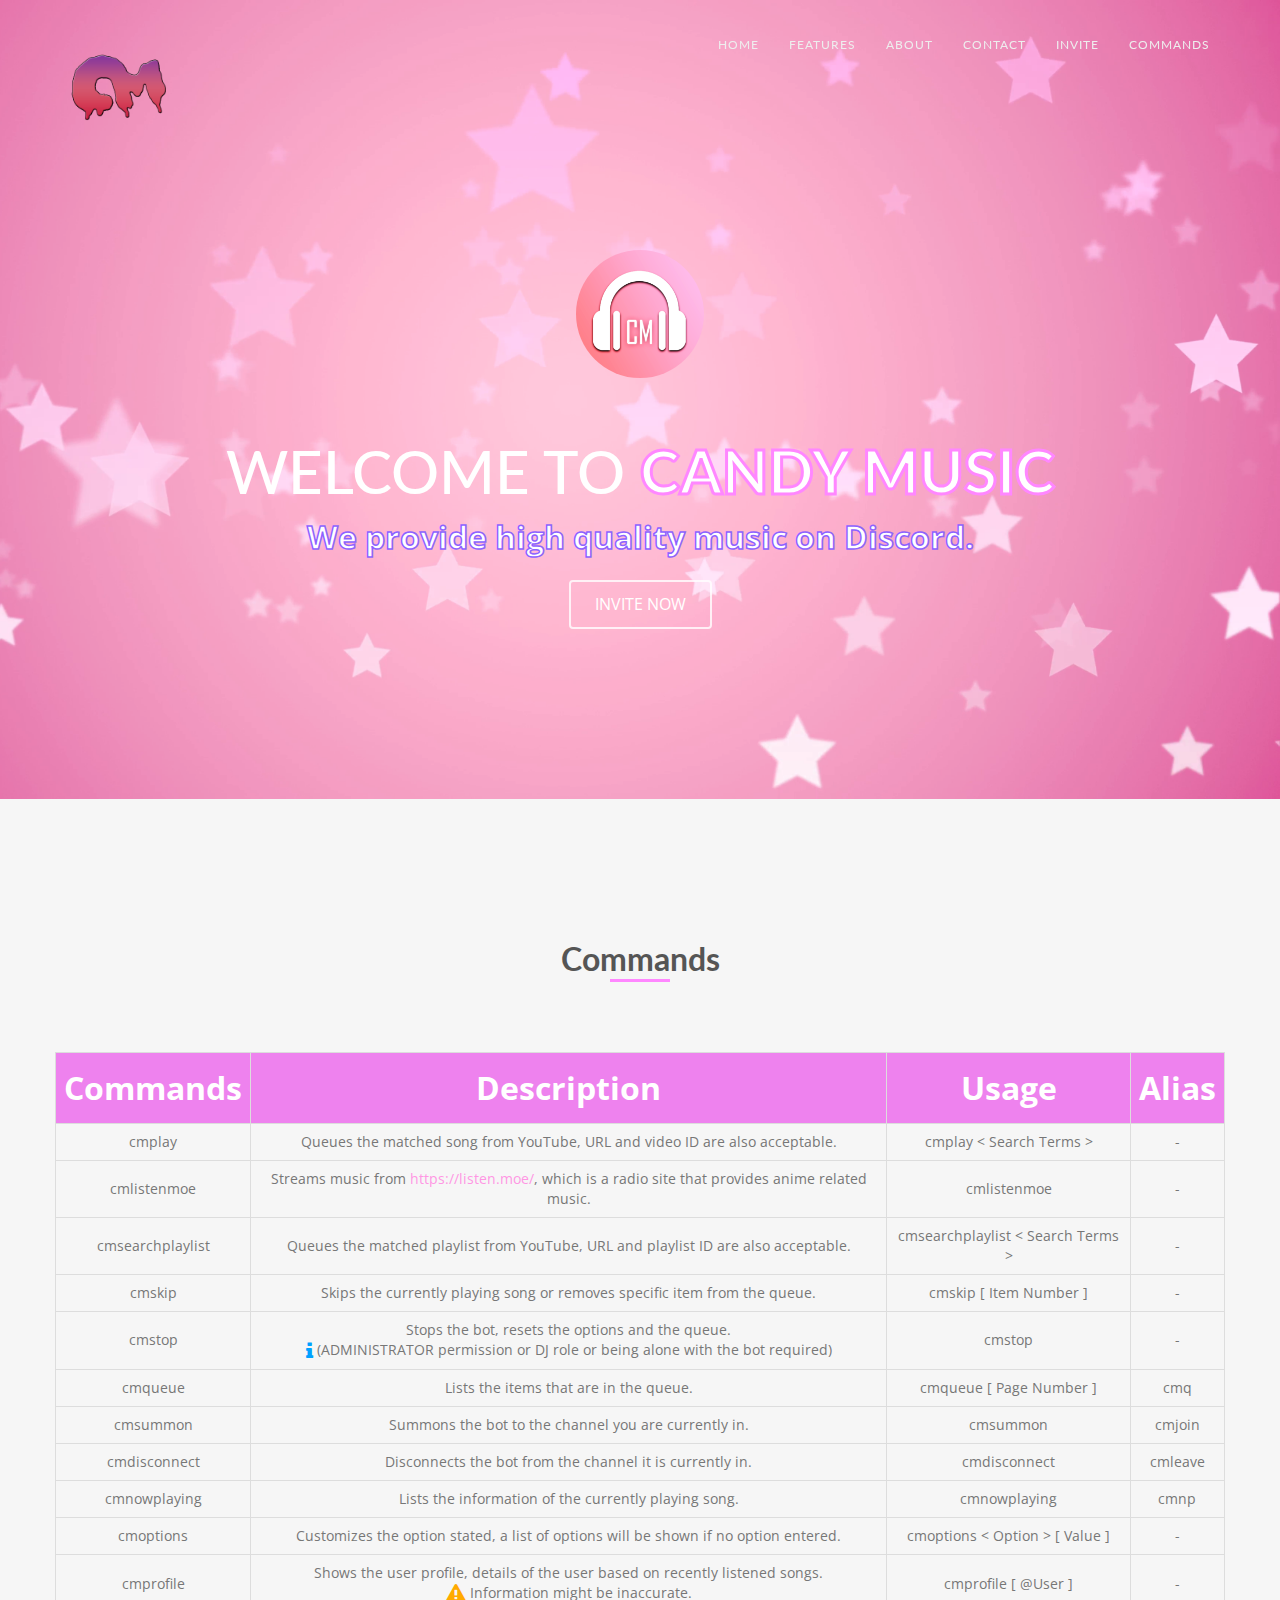
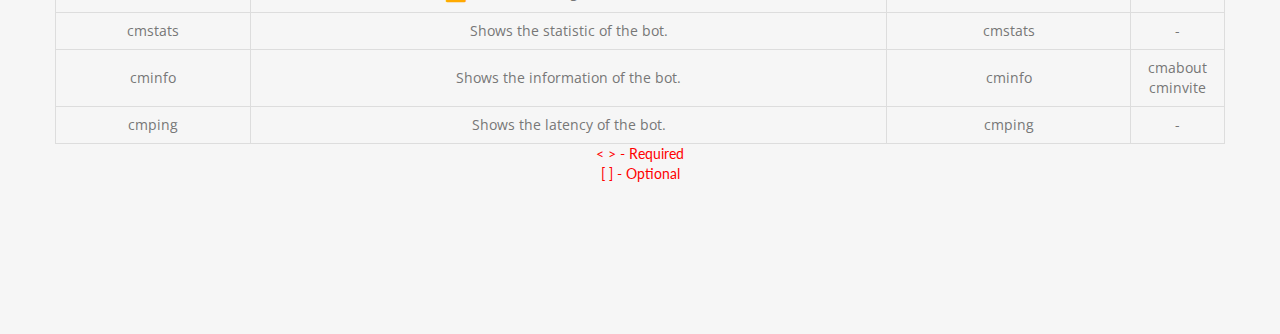
==== commit 16f3d186: "Update commands.html" ====
--- a/commands.html
+++ b/commands.html
@@ -82,7 +82,7 @@
 
         <header class="text-center" name="home">
                 <div class="intro-text">
-                  <img src="img/pfp.png" style="border-radius: 50%; position: relative; -webkit-animation-name: pfp; -webkit-animation-duration: 2.5s; animation-name: pfp; animation-duration: 2.5s; animation-iteration-count: infinite; -webkit-animation-timing-function: ease-in-out; animation-timing-function: ease-in-out; animation-direction: alternate;" width="128px" height="128px"></img><br><br><br>
+                  <img src="img/Untitle232d-1.png" style="border-radius: 50%; position: relative; -webkit-animation-name: pfp; -webkit-animation-duration: 2.5s; animation-name: pfp; animation-duration: 2.5s; animation-iteration-count: infinite; -webkit-animation-timing-function: ease-in-out; animation-timing-function: ease-in-out; animation-direction: alternate;" width="128px" height="128px"></img><br><br><br>
                   
                   <h1>Welcome to <strong>Candy Music</strong></h1>
                   <p2>We provide high quality music on Discord.</p2><br><br>
--- a/css/style.css
+++ b/css/style.css
@@ -129,9 +129,8 @@
 	background-color: #FFF;
 }
 /* Home Style */
-/*../img/header-bg.jpg*/
 header { 
-	background: url(https://cdn.discordapp.com/attachments/242175117831045121/392961138247073802/floating-light-pink-stars-fade-in-and-out-against-a-pink-backdrop-looping-motion-background_spv1hisg.png) no-repeat bottom right;
+	background: url(../img/bg.png) no-repeat bottom right;
 	background-size: cover;
 	color: #cfcfcf;
 	position: relative;
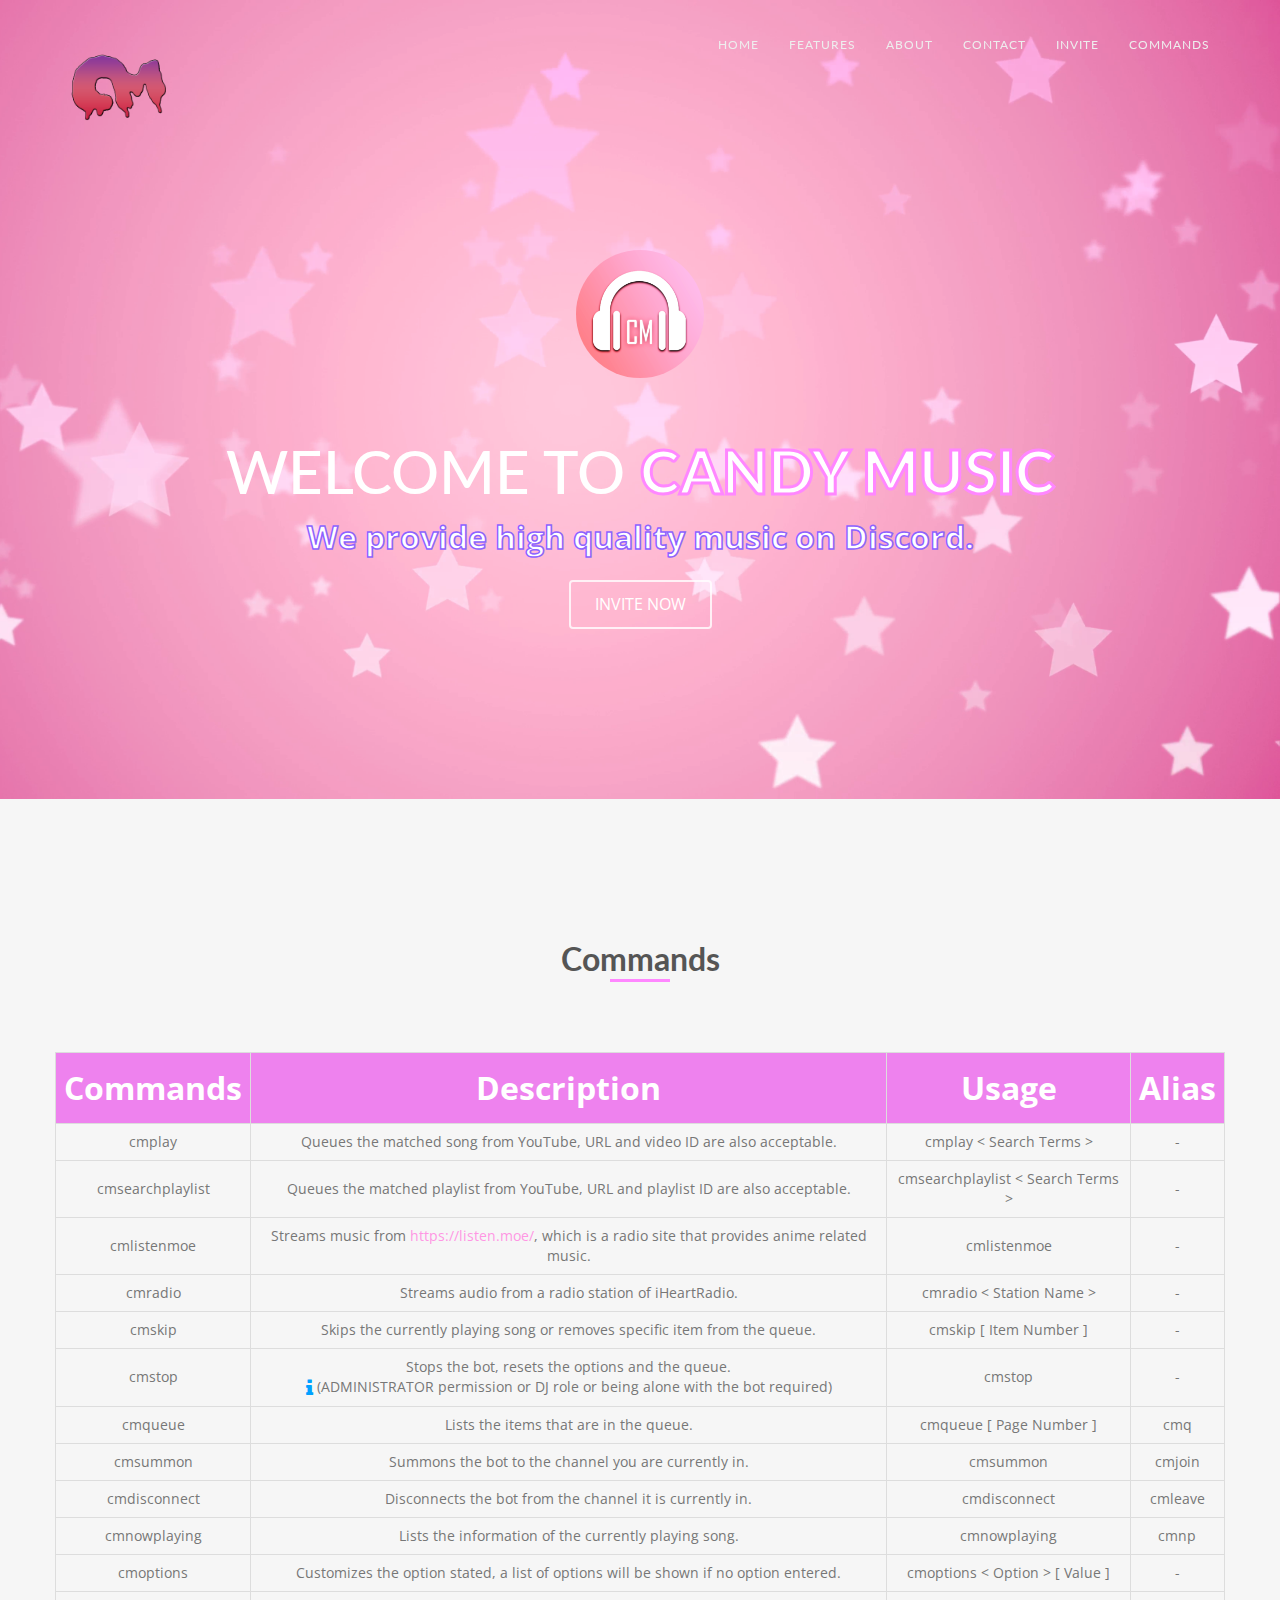
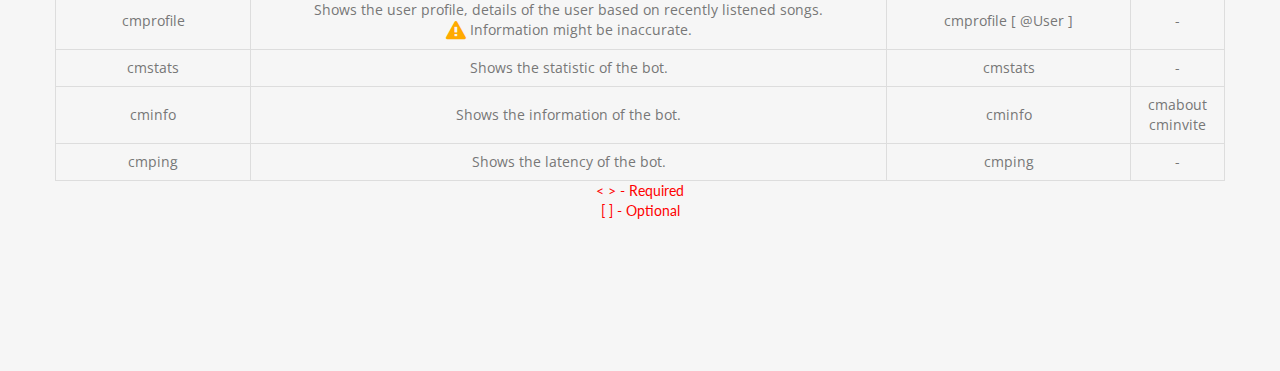
==== commit d293aad7: "Update commands.html" ====
--- a/commands.html
+++ b/commands.html
@@ -116,6 +116,13 @@
                                         <td>Queues the matched song from YouTube, URL and video ID are also acceptable.</td>
                                         <td>cmplay < Search Terms ></td>
                                         <td>-</td>
+				    </tr>
+
+                                    <tr>
+                                        <td>cmsearchplaylist</td>
+                                        <td>Queues the matched playlist from YouTube, URL and playlist ID are also acceptable.</td>
+                                        <td>cmsearchplaylist < Search Terms ></td>
+                                        <td>-</td>
                                     </tr>
 				    
 				    <tr>
@@ -124,13 +131,13 @@
 					  <td>cmlistenmoe</td>
 					  <td>-</td>
 				    </tr>
-
-                                    <tr>
-                                        <td>cmsearchplaylist</td>
-                                        <td>Queues the matched playlist from YouTube, URL and playlist ID are also acceptable.</td>
-                                        <td>cmsearchplaylist < Search Terms ></td>
-                                        <td>-</td>
-                                    </tr>
+				    
+				    <tr>
+					    <td>cmradio</td>
+					    <td>Streams audio from a radio station of iHeartRadio.</td>
+					    <td>cmradio < Station Name ></td>
+					    <td>-</td>
+				    </tr>
 
                                     <tr>
                                         <td>cmskip</td>
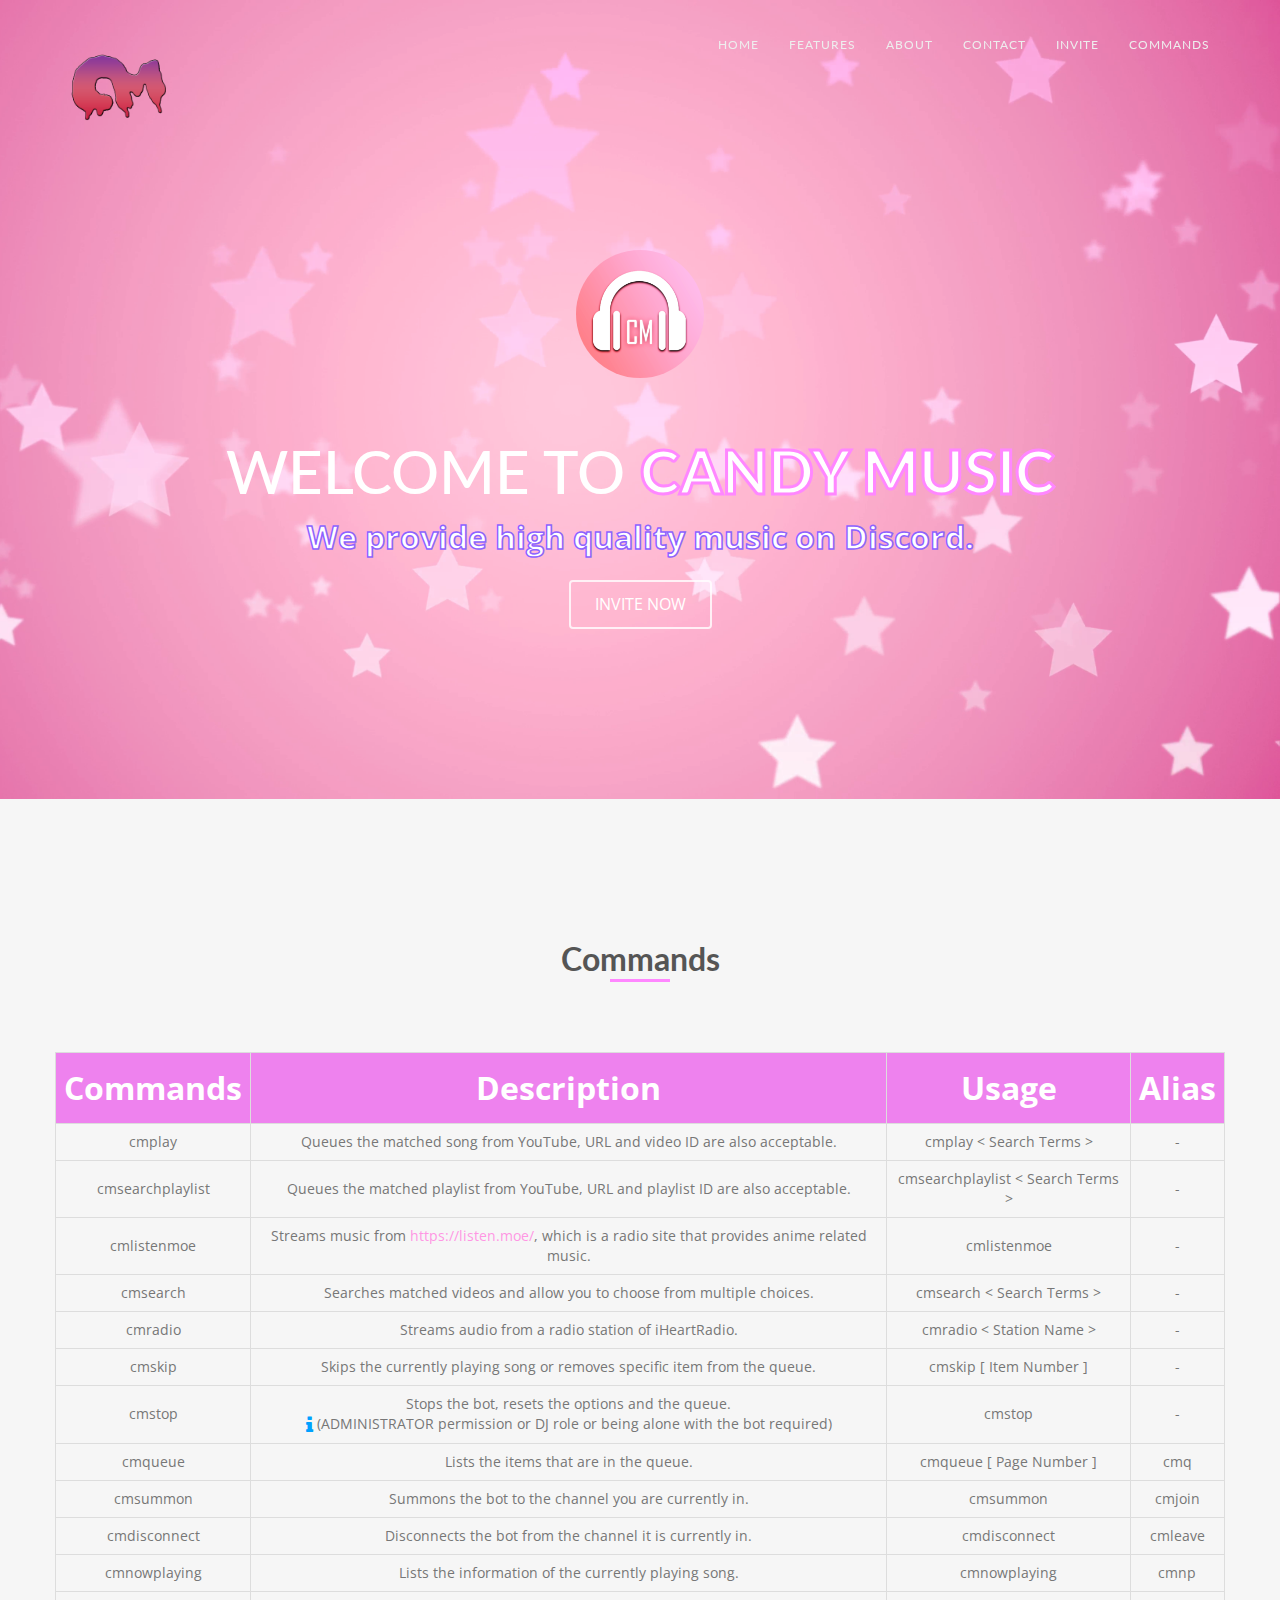
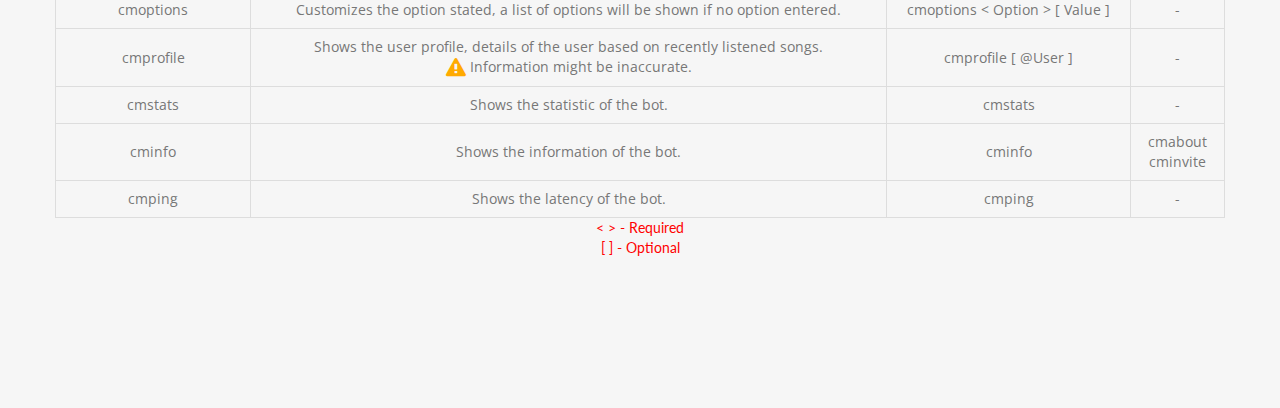
==== commit f7aae7d7: "Update commands.html" ====
--- a/commands.html
+++ b/commands.html
@@ -133,6 +133,13 @@
 				    </tr>
 				    
 				    <tr>
+				    		<td>cmsearch</td>
+						<td>Searches matched videos and allow you to choose from multiple choices.</td>
+						<td>cmsearch < Search Terms ></td>
+						<td>-</td>
+				    </tr>
+				    
+				    <tr>
 					    <td>cmradio</td>
 					    <td>Streams audio from a radio station of iHeartRadio.</td>
 					    <td>cmradio < Station Name ></td>
